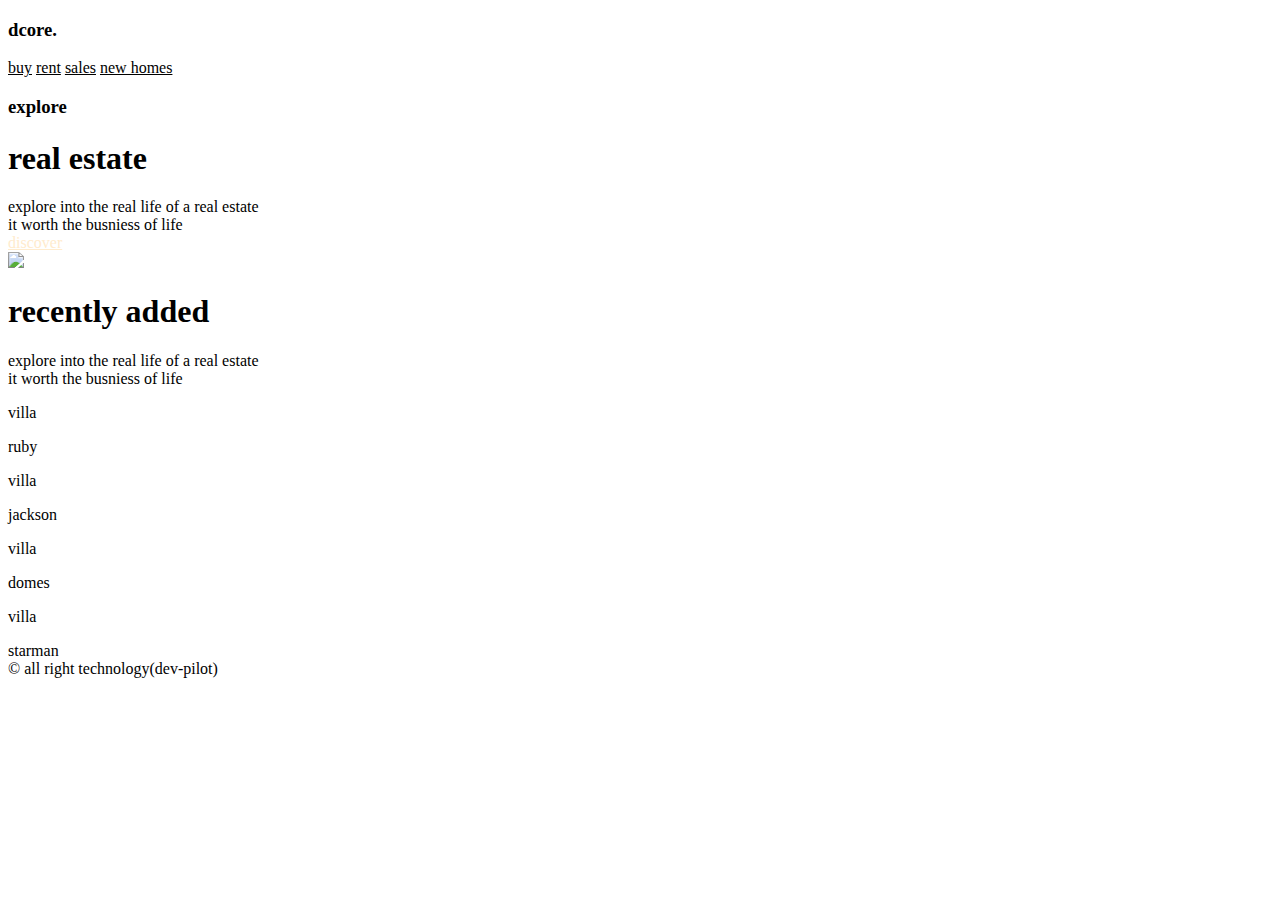
==== index.html @ 72d461f4 "add new page" ====
<!DOCTYPE html>
<html lang="en">
<head>
    <meta charset="UTF-8">
    <meta name="viewport" content="width=device-width, initial-scale=1.0">
    <script src="https://kit.fontawesome.com/c6417e4be2.js" crossorigin="anonymous"></script>
    <link rel="stylesheet" href="assets/css/style.css">
    <title>Document</title>
</head>
<body>
    <div class="grid-container">
        <div class="grid-item item-1">
            <div class="item side-1"><h3>dcore.</h3></div>
            <div class="item side-2">
                <a href="#" style="color: black;">buy</a>
                <a href="#" style="color: black;">rent</a>
                <a href="#" style="color: black;"><span>sales</span></a>
                <a href="#" style="color: black;">new homes</a>
            </div>
                <div class="side-3">
                    <h3>explore</h3>
                    <h1>real estate</h1>
                    <span>explore into the real life of a real estate </span><br  />
                    <span>it worth the busniess of life</span>
                </div> 
                <a href="#" class="btn" style="color: blanchedalmond;">discover</a>
        </div>
        <div class="grid-item item-2">
            <img src="assets/images/img1.jfif" >
        </div>
        <div class="grid-item item-3">
           <div class="dot"></div>
        </div>    
    </div>
    <div class="down">
        <h1>recently added</h1>
        <span>explore into the real life of a real estate </span><br  />
        <span>it worth the busniess of life</span>
    </div>
        <div class="grid-flex">
           <div class="flex">
            <div class="grid fx-1"  style=" background-image: url(assets/images/img6.jfif);"><p>villa</p> ruby</div>
            <div class="grid fx-2"  style=" background-image: url(assets/images/img2.jfif);"><p>villa</p>  jackson</div>
            <div class="grid fx-3"  style=" background-image: url(assets/images/img5.jfif);"><p>villa</p> domes</div>
            <div class="grid fx-4"  style=" background-image: url(assets/images/img10.jfif);"><p>villa</p>  starman</div>
           </div>
        </div>
        <div class="copy">&copy all right technology(dev-pilot)</div>
    </div>
        
</body>
</html>
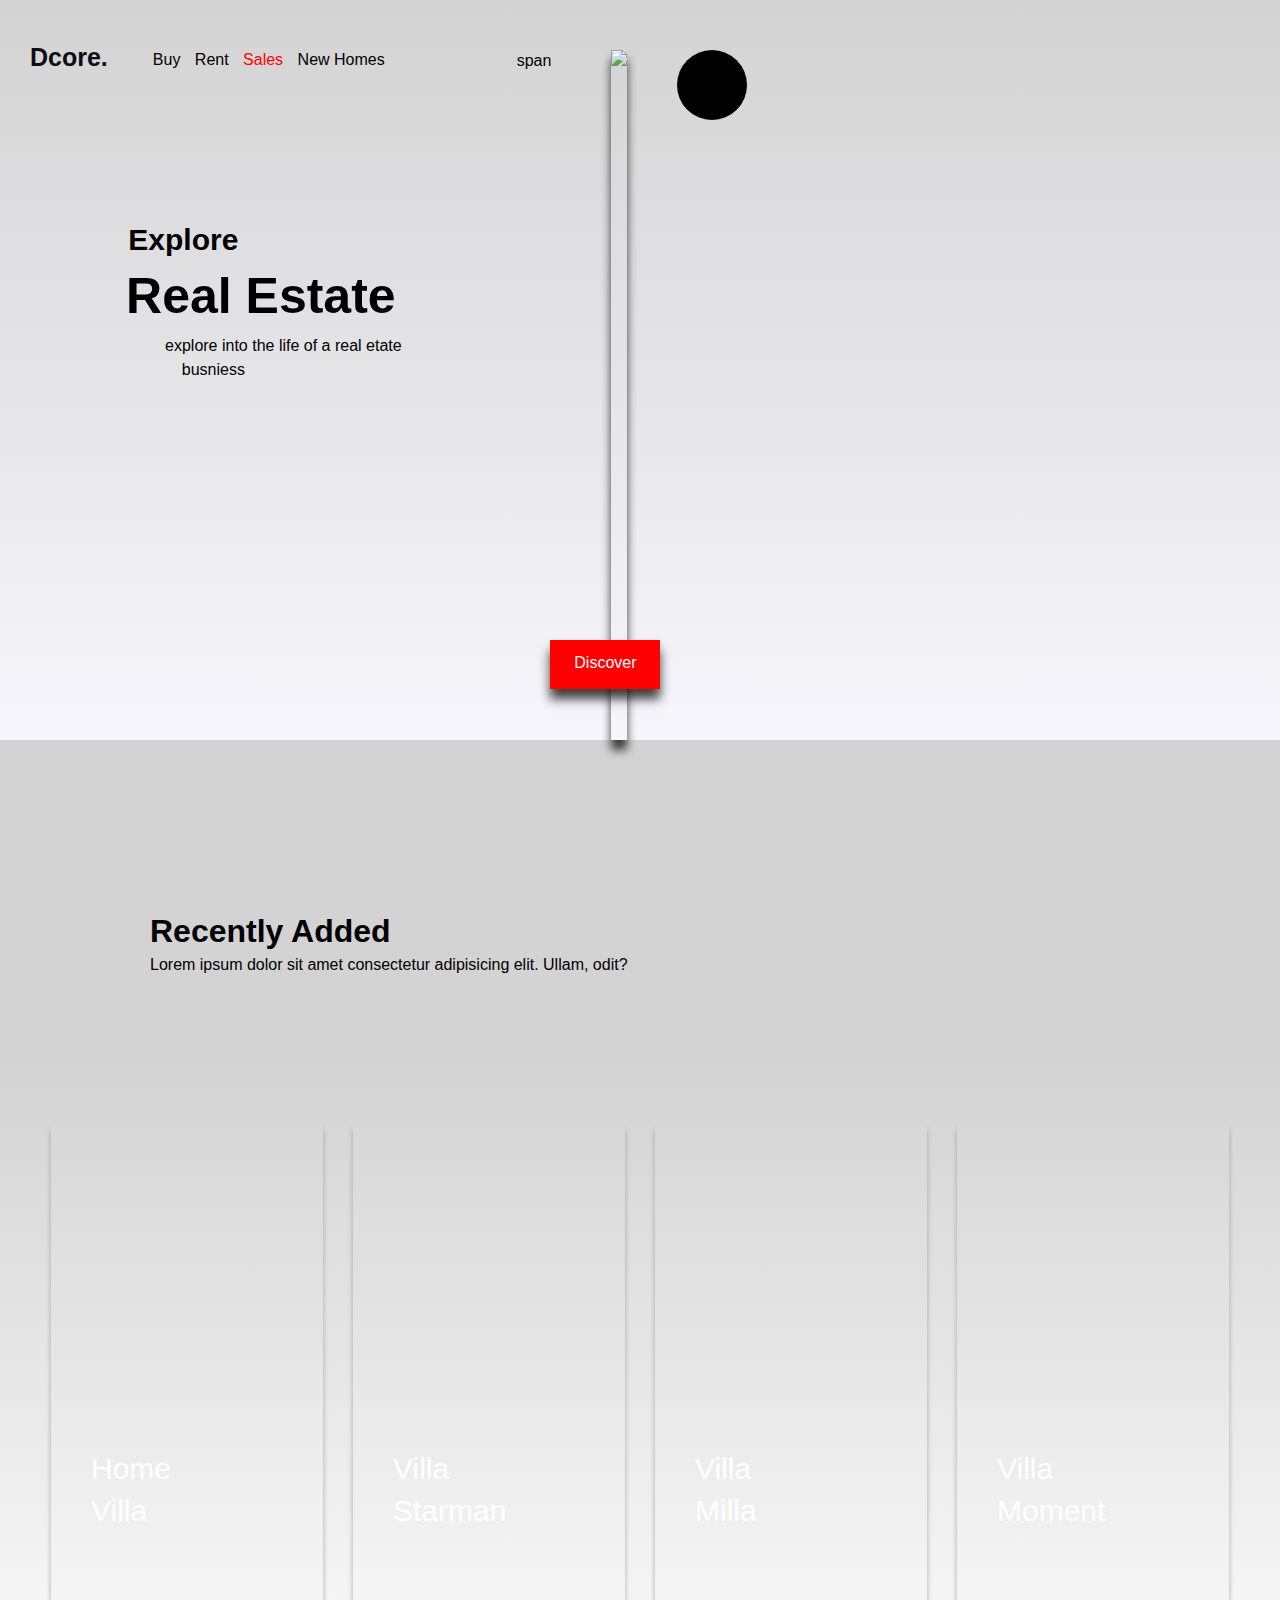
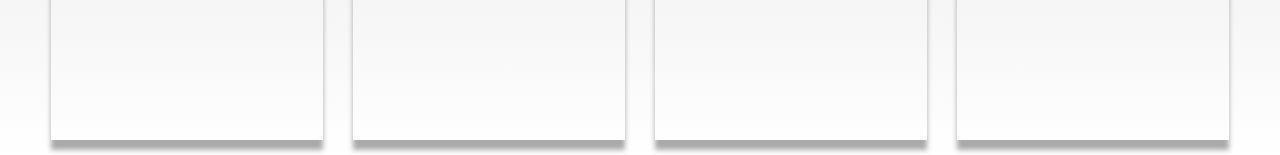
==== commit e660d1b5: "add a page" ====
--- a/index.html
+++ b/index.html
@@ -5,48 +5,51 @@
     <meta name="viewport" content="width=device-width, initial-scale=1.0">
     <script src="https://kit.fontawesome.com/c6417e4be2.js" crossorigin="anonymous"></script>
     <link rel="stylesheet" href="assets/css/style.css">
-    <title>Document</title>
+    <title>real estate agent</title>
 </head>
 <body>
     <div class="grid-container">
         <div class="grid-item item-1">
-            <div class="item side-1"><h3>dcore.</h3></div>
-            <div class="item side-2">
-                <a href="#" style="color: black;">buy</a>
-                <a href="#" style="color: black;">rent</a>
-                <a href="#" style="color: black;"><span>sales</span></a>
-                <a href="#" style="color: black;">new homes</a>
-            </div>
-                <div class="side-3">
-                    <h3>explore</h3>
-                    <h1>real estate</h1>
-                    <span>explore into the real life of a real estate </span><br  />
-                    <span>it worth the busniess of life</span>
-                </div> 
-                <a href="#" class="btn" style="color: blanchedalmond;">discover</a>
+            <nav class="nav">
+              
+            
+                <label for="" class="logo">Dcore.</label>
+                <input type="checkbox" id="check">
+                <label for="check" class="checkbtn">&#9776</label>
+                <ul>
+                    <li><a href="#">Buy</a></li>
+                    <li><a href="#">Rent</a></li>
+                    <li><a href="#"><span style="color: red;">sales</span></a></li>
+                    <li><a href="#">New Homes</a></li>
+                    <li><a href="#" class="dis">discover</a></li>
+                </ul>
+            </nav>
+            <section class="header">
+                <h3>explore</h3>
+                <h1>real estate</h1>
+                <span>explore into the life of a real etate busniess</span>
+            
+            </section>
+        
         </div>
+        
         <div class="grid-item item-2">
-            <img src="assets/images/img1.jfif" >
+            <div class="icon">span</div>
+            <img src="assets/images/img1.jfif" class="img">
+            <div class="dot"></div>
         </div>
-        <div class="grid-item item-3">
-           <div class="dot"></div>
-        </div>    
+       
     </div>
-    <div class="down">
+    <div class="btn">discover</div>
+    <div class="second-header">
         <h1>recently added</h1>
-        <span>explore into the real life of a real estate </span><br  />
-        <span>it worth the busniess of life</span>
+        <span>Lorem ipsum dolor sit amet consectetur adipisicing elit. Ullam, odit?</span>
     </div>
-        <div class="grid-flex">
-           <div class="flex">
-            <div class="grid fx-1"  style=" background-image: url(assets/images/img6.jfif);"><p>villa</p> ruby</div>
-            <div class="grid fx-2"  style=" background-image: url(assets/images/img2.jfif);"><p>villa</p>  jackson</div>
-            <div class="grid fx-3"  style=" background-image: url(assets/images/img5.jfif);"><p>villa</p> domes</div>
-            <div class="grid fx-4"  style=" background-image: url(assets/images/img10.jfif);"><p>villa</p>  starman</div>
-           </div>
-        </div>
-        <div class="copy">&copy all right technology(dev-pilot)</div>
+    <div class="flex-container">
+        <div class="flexbox fx-1"><p>home</p><span>villa</span></div>
+        <div class="flexbox fx-2"><p>villa</p><span>starman</span></div>
+        <div class="flexbox fx-3"><p>villa</p><span>milla</span></div>
+        <div class="flexbox fx-4"><p>villa</p><span>moment</span></div>
     </div>
-        
 </body>
 </html>--- a/assets/css/style.css
+++ b/assets/css/style.css
@@ -0,0 +1,468 @@
+*{
+    box-sizing: 0;
+    margin: 0;
+    padding: 0;
+}
+
+body{
+    max-width: 100%;
+    font-family: sans-serif;
+    line-height: 1.4;
+    background-color: lightgray;  
+}
+
+.grid-container{
+    display: grid;
+    grid-template-columns: 1fr 2fr;
+    width: 100%;
+    height: 100%;
+    background-color: lightgray;
+    background-image: linear-gradient(lightgray, rgb(246, 246, 252));
+}
+.grid-item{
+    margin-top: 20px;
+    height: 80vh;
+}
+
+.item-1 .nav{
+    display: flex;
+    height: 80px;
+    width: 100%;
+}
+.item-1 .nav .logo{
+    font-size: 25px;
+    padding: 0 30px;
+    line-height: 1.4;
+    font-weight: bold;
+    color: rgb(13, 13, 19);
+    margin-top: 20px;
+}
+
+.item-1 .nav ul{
+    margin: 0 5px 0 10px;
+}
+
+.item-1 .nav ul li{
+    display: inline-block;
+    line-height: 80px;
+    margin: 0px 0px;
+}
+
+.item-1 .nav ul li a{ 
+    color: black;
+    padding: 5px 5px;
+    border-radius: 5px;
+    text-decoration: none;
+    text-transform: capitalize;
+}
+
+.item-1 .nav .dis{
+    display: none;
+}
+a:hover{
+    background: #828283;
+    transition: .5s;
+}
+
+
+.checkbtn{
+    margin-left: 150px;
+    font-size: 25px;
+    color: white;
+    float: right;
+    cursor: pointer;
+    line-height: 80px;
+    display: none;
+}
+
+#check{
+    display:none;
+}
+.header{
+    margin: auto;
+    text-align: center;
+    margin-top: 120px;
+}
+.header h3{
+    margin-right: 60px;
+    font-size: 30px;
+    line-height: 1.3;
+    text-transform: capitalize;
+}
+.header h1{
+    font-size: 50px;
+    line-height: 1.5;
+    text-transform: capitalize;
+    margin-left: 95px;
+}
+
+.header span{
+    line-height: 1.5;
+    margin-left: 140px;
+}
+.item-2{
+    display: flex;
+    
+}
+.icon{
+    margin-top: 30px;
+    margin-left: 90px;
+}
+
+.item-2 img{
+    margin-top: 30px;
+    margin-left: 60px;
+    box-shadow: 0 10px 10px rgba(17, 17, 16, 0.8);   
+}
+
+.dot{
+    margin-top: 30px;
+    margin-left: 50px;
+    background-color: black;
+    background-image: url(../images/img10.jfif);
+    border-radius: 50%;
+    width: 70px;
+    height: 70px;
+}
+
+.btn{
+    background-color: red;
+    box-shadow: 0 10px 10px rgba(17, 17, 16, 0.8);
+    padding: 12px 10px;
+    text-transform: capitalize;
+    text-align: center;
+    width: 90px;
+    height: 25px;
+    color: white;
+    position: relative;
+    margin-top: -100px;
+    margin-left: 43%;
+}
+
+.second-header{
+    width: 100%;
+    height: 50%;
+    margin-top: 220px;
+    margin-left: 150px;
+}
+
+.second-header h1{
+    text-transform: capitalize;
+}
+
+.second-header span{
+    line-height: 1.4;
+}
+
+.flex-container{
+    display: flex;
+    flex-flow: row wrap;
+    justify-content: center;
+    background-color: lightgray;
+    background-image: linear-gradient(lightgray, white);
+    margin-top: 80px;
+}
+
+.flexbox{
+    width: 15%;
+    height: 60vh;
+    background-color: blue;
+    color: #fff;
+    padding: 40px;
+    margin: 15px;
+    margin-top: 5%;
+    font-size: 30px;
+    text-transform: capitalize;
+    box-shadow: 0 10px 5px rgba(161, 161, 161, 0.9);
+}
+
+.flexbox p{
+    margin-top: 150%;
+}
+
+.fx-1{
+    background: url(../images/img5.jfif) no-repeat center center/cover;    
+}
+
+.fx-2{
+    background: url(../images/img6.jfif) no-repeat center center/cover;
+}
+
+.fx-3{
+    background: url(../images/img7.jfif) no-repeat center center/cover;
+}
+.fx-4{
+    background: url(../images/img10.jfif) no-repeat center center/cover;
+}
+
+
+@media (max-width: 952px){
+    .grid-container{
+        grid-template-columns: 45% 55%;
+    }
+    .item-1 .nav .logo{
+        font-size: 25px;
+      padding: 0 10px;
+    }
+    
+    .item-1 .nav ul li a{ 
+        padding: 2px 2px;
+        margin-left: 5px;
+
+    }
+    .header h3{
+        margin-right: 105px;
+    }
+    .header h1{
+        font-size: 50px;
+        line-height: 1.5;
+        text-transform: capitalize;
+        margin-left: 40px;
+    }
+
+    .header span{
+        line-height: 1.5;
+        margin-left: 70px;
+    }
+    
+    .item-2 img{
+        margin-top: 30px;
+        margin-left: 20px;
+    }
+
+    .item-1 .nav ul li{
+     margin-left: 3px;
+    }
+    .icon{
+        margin-top: 30px;
+        margin-left: 30px;
+    }
+
+    .btn{
+        margin-top: -60px;
+        margin-left: 48%;
+    }
+    .flex-container{
+        display: flex;
+        flex-flow: row wrap;
+        width: 120%;
+    }
+    .flexbox{
+        width: 15%;
+        height: 60vh;
+        color: #fff;
+        padding: 20px;
+        margin: 15px;
+        margin-top: 0;
+    }
+}
+ 
+@media (max-width: 860px){
+    .grid-container{
+        grid-template-columns: 40% 60%;
+    }
+    .item-1 .nav ul{
+        margin: 0;
+    }
+    .item-1 .nav ul li{
+        display: inline-block;
+        margin: 0;
+    }
+
+    .item-1 .nav .logo{
+        font-size: 25px;
+        padding: 0 10px;
+    }
+    
+    .item-1 .nav ul li a{ 
+        padding: 2px 2px;
+        line-height: 20px;
+
+    } 
+    .checkbtn{
+        text-align: center;
+        display: block;
+        font-size: 40px;
+        color: #000;
+        height: 70px;
+        width: 70px;
+        margin-left: 100px;
+        margin-top: 5px;
+        
+    }
+
+     ul{
+        margin-left: -10px;
+        position: absolute;
+        width: 114%;
+        height: 90vh;
+        background: #9ea2a7;
+        top: 85px;
+        left: -120%;
+        text-align: center;
+        transition: all .5s;
+    }
+
+    .item-1 .nav .dis{
+        display: inline-block;
+    }
+
+    .item-1 .nav ul li{
+        display: block;
+        line-height: 90px;
+    }
+
+    .item-1 .nav ul li a{
+        font-size: 20px;
+    }
+
+    #check:checked ~ ul {
+        left: 0;
+          
+    }
+    .header{
+    margin: auto;
+    text-align: center;
+    margin-top: 80px;
+}
+    .header h3{
+        margin-right: 20px;
+        font-size: 25px;
+}
+    .header h1{                                      
+    margin-left: 10px;
+}
+
+.header span{
+    line-height: 1.5;
+    margin-left: -30px;
+}
+.dot{
+    display: none;
+}
+
+.btn{
+    display: none;
+}
+
+    
+.flex-container{
+    display: flex;
+    flex-flow: column wrap;
+    justify-content: center;
+}
+
+    .flexbox{
+        width: 90%;
+        height: 60vh;
+        background-color: blue;
+        color: #fff;
+        padding: 20px;
+        margin: 15px;
+        margin-top: 5%;
+    }
+
+    
+.flexbox p{
+    margin-top: 30%;
+}
+}
+@media (max-width: 480px){
+    .grid-container{
+        grid-template-columns: repeat(1, 1fr);
+        text-align: center;
+        width: 120%;
+    }
+    .item-1 .nav .logo{
+        font-size: 25px;
+        padding: 0 25px;
+    }
+    .checkbtn{
+        text-align: center;
+        display: block;
+        font-size: 35px;
+        height: 70px;
+        width: 70px;
+        margin-left: 180px;
+        margin-top: 3px;
+        
+    }
+
+     ul{
+        margin-left: -10px;
+        position: absolute;
+        width: 110%;
+        height: 90vh;
+        background: #9ea2a7;
+        top: 105px;
+        left: -110%;
+        text-align: center;
+        transition: all .5s;
+    }
+
+    .item-1 .nav .dis{
+        display: inline-block;
+    }
+
+    .item-1 .nav ul li{
+        display: block;
+    }
+
+    .item-1 .nav ul li a{
+        font-size: 20px;
+    }
+
+    #check:checked ~ ul {
+        left: 0;
+          
+    }
+
+    .header h3{
+        margin: auto;
+        font-size: 20px;
+    }
+
+    .header h1{
+       font-size: 40px;
+        margin: auto;
+    }
+
+    .item-2{
+        display: none;
+    }
+
+    
+    .btn{
+         display: none;
+    }
+
+    
+    .second-header{
+        width: 100%;
+        height: 50%;
+        margin-top: 40px;
+        margin-left: 50px;
+    }
+
+
+    .flex-container{
+        display: flex;
+        flex-flow: column wrap;
+        align-items: center;
+        justify-content: center;
+    }
+    
+    .flexbox{
+        width: 80%;
+        height: 60vh;
+        background-color: blue;
+        color: #fff;
+        padding: 20px;
+        margin: 15px;
+        margin-top: 5%;
+    }
+
+    .flexbox p{
+        margin-top: 50%;
+    }
+}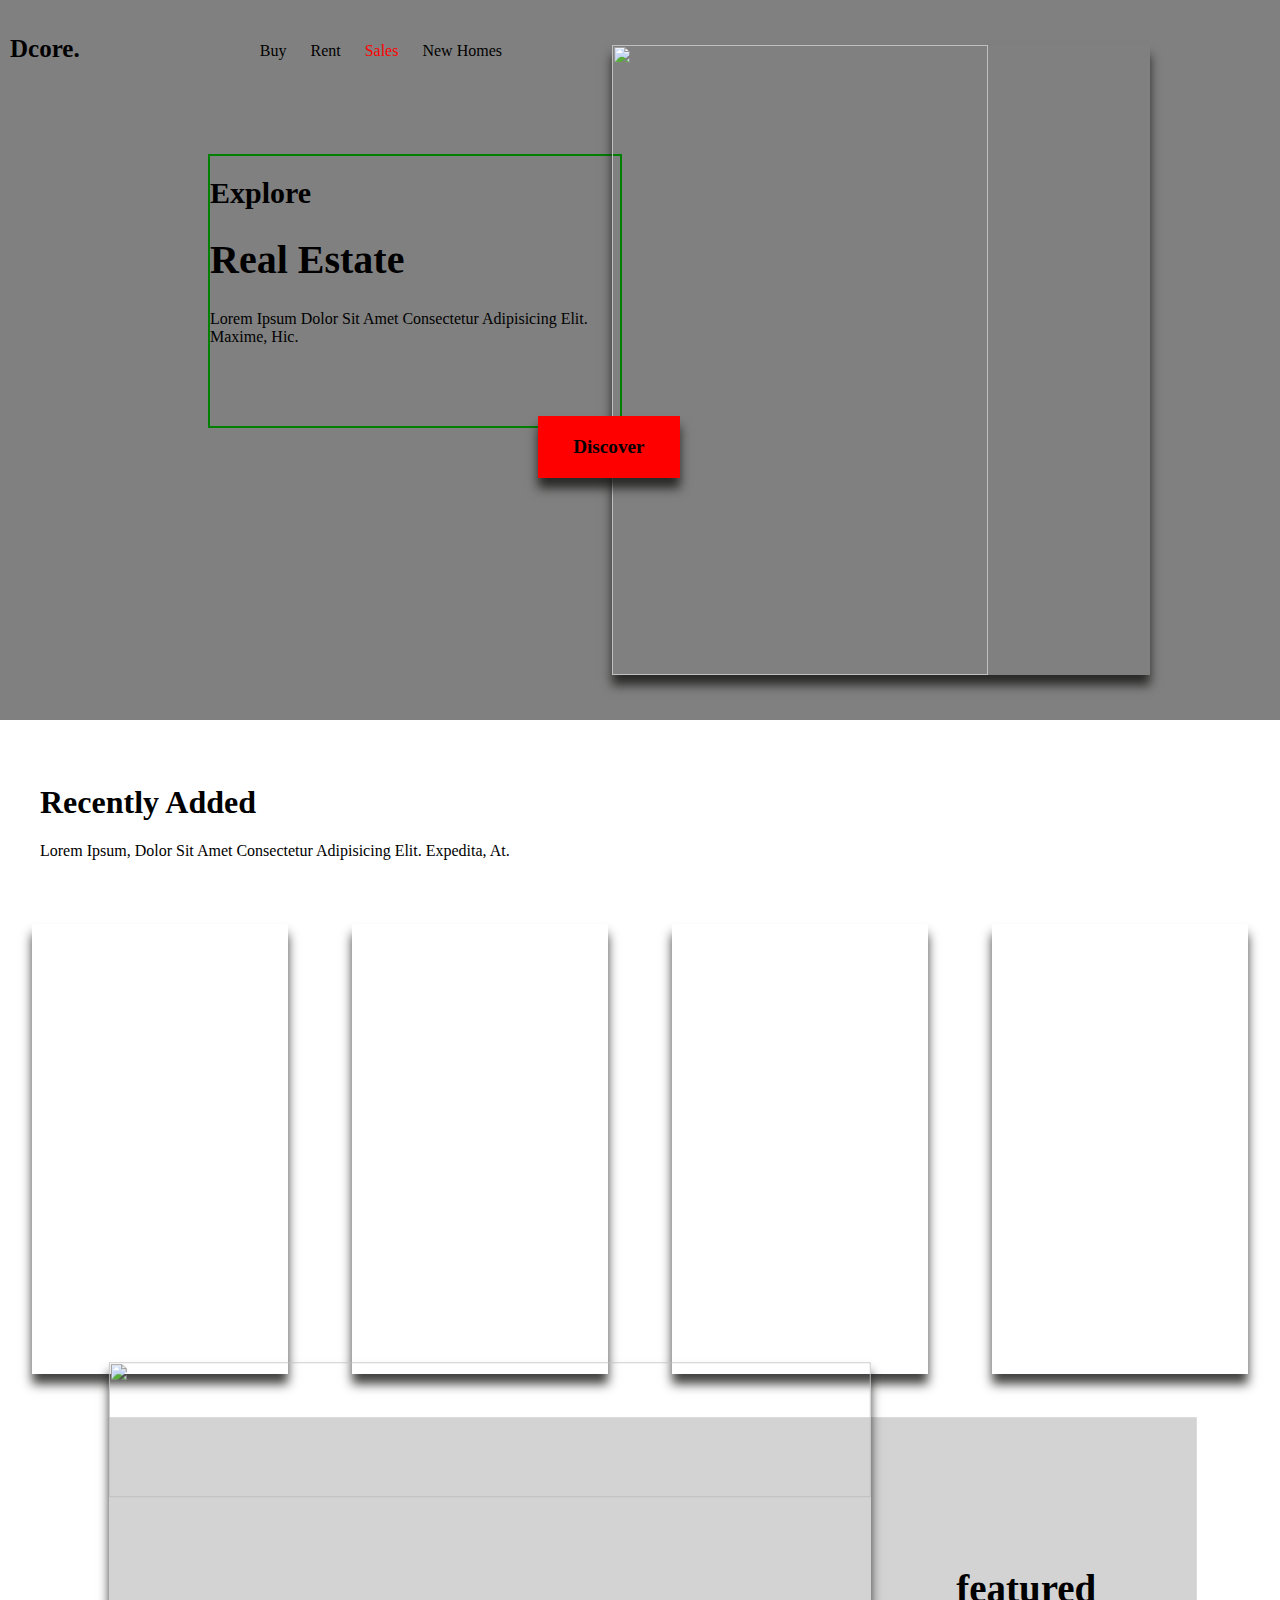
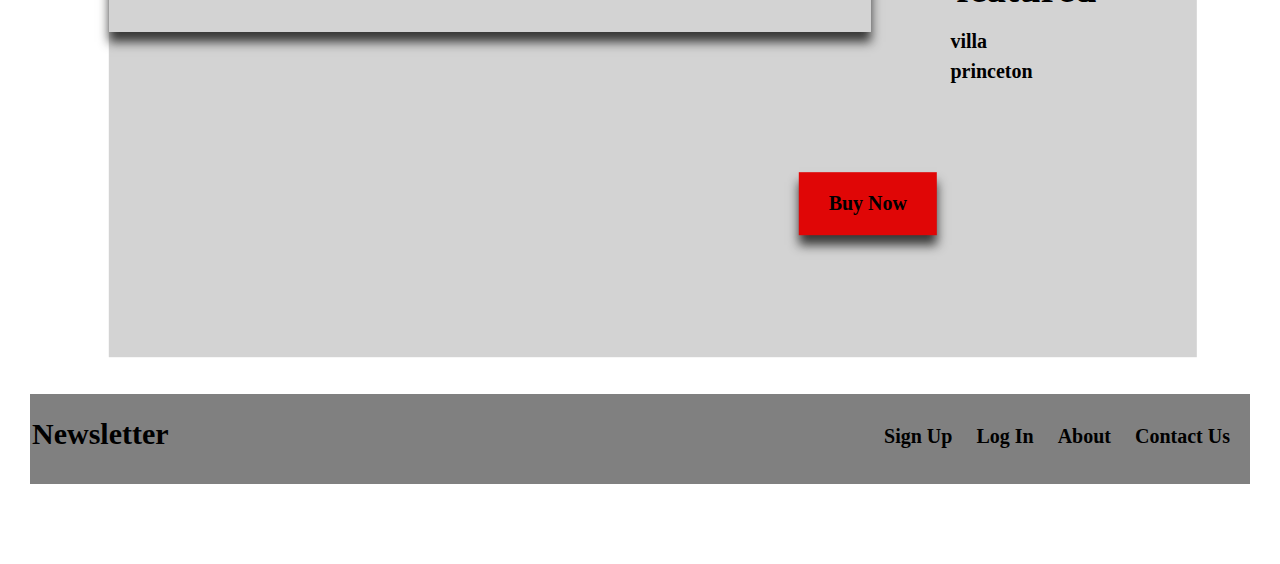
==== commit f6889d99: "i commit" ====
--- a/index.html
+++ b/index.html
@@ -5,51 +5,65 @@
     <meta name="viewport" content="width=device-width, initial-scale=1.0">
     <script src="https://kit.fontawesome.com/c6417e4be2.js" crossorigin="anonymous"></script>
     <link rel="stylesheet" href="assets/css/style.css">
+    <script src="https://kit.fontawesome.com/a076d05399.js"></script>
     <title>real estate agent</title>
 </head>
 <body>
     <div class="grid-container">
-        <div class="grid-item item-1">
-            <nav class="nav">
-              
-            
-                <label for="" class="logo">Dcore.</label>
-                <input type="checkbox" id="check">
-                <label for="check" class="checkbtn">&#9776</label>
-                <ul>
-                    <li><a href="#">Buy</a></li>
-                    <li><a href="#">Rent</a></li>
-                    <li><a href="#"><span style="color: red;">sales</span></a></li>
-                    <li><a href="#">New Homes</a></li>
-                    <li><a href="#" class="dis">discover</a></li>
+        <div class="grid item-1">
+            <div class="sub"><h3>Dcore.</h3>
+                <input type="checkbox" class="menu-btn" id="menu-btn">
+                <label for="menu-btn" class="menu-icon"><span class="nav"></span></label>
+                <ul class="menu">
+                    <li><a href="#">buy</a></li>
+                    <li><a href="#">rent</a></li>
+                    <li><a href="#" style="color: red;">sales</a></li>
+                    <li><a href="#">new homes</a></li>
                 </ul>
-            </nav>
-            <section class="header">
-                <h3>explore</h3>
-                <h1>real estate</h1>
-                <span>explore into the life of a real etate busniess</span>
-            
-            </section>
-        
+            </div>
+            <header class="head">
+                <h1 style="font-size: 30px;">Explore</h1>
+                 <h1 style="font-size: 40px;">real estate</h1>
+                <p>Lorem ipsum dolor sit amet consectetur adipisicing elit. Maxime, hic.</p>
+                <div class="btn">discover</div>
+            </header>
         </div>
-        
-        <div class="grid-item item-2">
-            <div class="icon">span</div>
-            <img src="assets/images/img1.jfif" class="img">
+        <div class="grid item-2">
+            <div class=""></div>
+            <img src="assets/images/img2.jfif" alt="">
             <div class="dot"></div>
         </div>
-       
     </div>
-    <div class="btn">discover</div>
     <div class="second-header">
-        <h1>recently added</h1>
-        <span>Lorem ipsum dolor sit amet consectetur adipisicing elit. Ullam, odit?</span>
+        <div class="sub-head">
+            <h1>recently added</h1>
+            <p>Lorem ipsum, dolor sit amet consectetur adipisicing elit. Expedita, at.</p>
+        </div>
+        <div class="grid-item">      
+        <div class="flex item-A"><p>home villa</p></div>
+        <div class="flex item-B"><p>villa starman</p></div>
+        <div class="flex item-C"><p>villa milla</p></div>
+        <div class="flex item-D"><p>villa moment</p></div>
+        </div>
     </div>
-    <div class="flex-container">
-        <div class="flexbox fx-1"><p>home</p><span>villa</span></div>
-        <div class="flexbox fx-2"><p>villa</p><span>starman</span></div>
-        <div class="flexbox fx-3"><p>villa</p><span>milla</span></div>
-        <div class="flexbox fx-4"><p>villa</p><span>moment</span></div>
+    <div class="third-header">
+        <img src="assets/images/img6.jfif" alt="">
+        <div class="text">
+            <h1>featured</h1>
+            <p>villa princeton</p>
+            <div class="link">buy now</div>
+        </div>
+    
     </div>
+    <div class="forth-header">
+        <h1>newsletter</h1>
+        <div class="sub-forth">
+            <p><a href="signup.html">sign up</a></p>
+            <p><a href="#">log in</a></p>
+            <p><a href="#">about</a></p>
+            <p><a href="#">contact us</a></p>
+        </div>
+    </div>
+
 </body>
 </html>--- a/assets/css/style.css
+++ b/assets/css/style.css
@@ -1,468 +1,420 @@
-*{
-    box-sizing: 0;
+body{
     margin: 0;
     padding: 0;
 }
+.grid-container{
+    background-color: gray;
+    display: grid;
+    grid-template-columns: 40% 60%;
+    align-items: center;
+    justify-content: center;
+}
+.grid{
+    min-height: 80vh;
+}
+.item-1 .sub h3{
+    padding: 10px;
+    font-size: 25px;
+    font-weight: bold;
+    float: left;
+}
+.item-1 .sub ul{
+    float: right;
+}
+.item-1 .sub ul li{
+    list-style-type: none;
+    display: inline-block;
+    padding: 10px;
+    text-transform: capitalize;
+    line-height: 50px;
+}
+.item-1 .sub ul li a{
+    text-decoration: none;
+    color: black;
+}
+.item-1 .head{
+    border: 2px solid green;
+    overflow: visible;
+    width: 80%;
+    height: 30vh;
+    margin-top:30%;
+    margin-left: 13em;
+    text-transform: capitalize;
+}
+.item-1 .head .btn{
+    padding: 20px 20px;
+    font-weight: bold;
+    font-size: 1.2em;
+    width: 25%;
+    text-align: center;
+    background: red;
+    text-transform: capitalize;
+    margin-top: 70px;
+    margin-left: 80%;
+    position: relative;
+    transition: opacity 1s ease-in;
+    box-shadow: 0 10px 10px rgba(17, 17, 16, 0.8);
+}
+.item-1 .head .btn:hover{
+    opacity: 0.7;
+}
+.item-1 .menu-icon{
+    margin-top: 20px;
+    padding: 28px 28px;
+    position: relative;
+    float: right;
+    cursor: pointer;
+    display: none;    
+}
+.item-1 .menu-icon .nav{
+    background: #000;
+    position: relative;
+    display: none;
+    width: 25px;
+    height: 2px;
+    transition: background .2s ease-out;
+}
+.item-1 .menu-icon .nav:after,
+.item-1 .menu-icon .nav:before{
+    position: absolute;
+    content: "";
+    background: #000;
+    height: 100%;
+    width: 100%;
+    top: 5px;
+    transition: all .2s ease-out;
+}
+.item-1 .menu-icon .nav:after{
+    top: -5px;
+    transition: all .2s ease-out;
+}
+.item-1 .menu-btn{
+    display: none;
+}
+.item-2{
+    display: flex;
+    flex-wrap: column wrap;
+    align-items: none;
+}
+.item-2 .dot{
+    margin-top: 45px;
+    margin-left: 30px;
+    height: 50px;
+    width: 50px;
+    border-radius: 50%;
+    background: url(../images/img5.jfif) no-repeat center;
+}
+.item-2 .dot img{
+    
+}
+.item-2 img{
+    width: 70%;
+    height: 70vh;
+    margin-top: 45px;
+    margin-left: 100px; 
+    box-shadow: 0 10px 10px rgba(17, 17, 16, 0.8);
+}
+.second-header .sub-head{
+    margin-top: 5%;
+    margin-left: 2.5em;
+    text-transform: capitalize;
+}
+.grid-item{
+    display: grid;
+    grid-template-columns: repeat(auto-fit, minmax(200px, 1fr));
+    row-gap: 20px;
+    align-items: center;
+    justify-content: center;
+    margin-top: 5%;
+}
+.flex{
+    margin: 0 auto;
+    height: 50vh;
+    width: 80%;
+}
+.item-A{
+    background: url(../images/img2.jfif) no-repeat center center/cover;
+    box-shadow: 0 10px 10px rgba(17, 17, 16, 0.8);
+}
+.item-B{
+    background: url(../images/img1.jfif) no-repeat center/cover;
+    box-shadow: 0 10px 10px rgba(17, 17, 16, 0.8);
+}
+.item-C{
+    background: url(../images/img5.jfif) no-repeat center/cover;
+    box-shadow: 0 10px 10px rgba(17, 17, 16, 0.8);
+}
+.item-D{
+    background: url(../images/img10.jfif) no-repeat center center/cover;
+    box-shadow: 0 10px 10px rgba(17, 17, 16, 0.8);
+}
+.flex p{
+    color: #fff;        
+    font-weight: bold;
+    font-size: 2em;
+    width: 100px;
+    text-transform: capitalize;
+    transform: translate(10%, 6em);
+}
+.third-header{
+    display: grid;
+    background: lightgray;
+    grid-template-columns: 70% 30%;
+    align-items: center;
+    justify-content: center;
+    height: 60vh;
+    width: 85%;
+    transform: translate(10%,8%);
+}
+.third-header img{
+    margin-top: -50%;
+    width: 100%;
+    height: 50%;
+    box-shadow: 0 10px 10px rgba(17, 17, 16, 0.8);
+}
+.third-header .text h1{
+    font-size: 39px;
+    transform: translate(2.2em, 0px);
+}
+.third-header .text p{
+    width: 100px;
+    height: 15vh;
+    font-weight: bold;
+    font-size: 20px;
+    margin-top: -20px;
+    line-height: 30px;
+    transform: translate(4em, 9px);
+}
+.third-header .link{
+    background: rgb(224, 6, 6);
+    padding: 20px 20px;
+    text-align: center;
+    width: 30%;
+    float: right;
+    font-weight: bold;
+    text-transform: capitalize;
+    font-size: 20px;
+    cursor: pointer;
+    transform: translate(-13em, 0px);
+    box-shadow: 0 10px 10px rgba(17, 17, 16, 0.8);
 
-body{
-    max-width: 100%;
-    font-family: sans-serif;
-    line-height: 1.4;
-    background-color: lightgray;  
-}
-
-.grid-container{
-    display: grid;
-    grid-template-columns: 1fr 2fr;
-    width: 100%;
-    height: 100%;
-    background-color: lightgray;
-    background-image: linear-gradient(lightgray, rgb(246, 246, 252));
-}
-.grid-item{
-    margin-top: 20px;
-    height: 80vh;
-}
-
-.item-1 .nav{
-    display: flex;
-    height: 80px;
-    width: 100%;
-}
-.item-1 .nav .logo{
-    font-size: 25px;
-    padding: 0 30px;
-    line-height: 1.4;
-    font-weight: bold;
-    color: rgb(13, 13, 19);
-    margin-top: 20px;
-}
-
-.item-1 .nav ul{
-    margin: 0 5px 0 10px;
-}
-
-.item-1 .nav ul li{
+}
+.forth-header{
+    margin: 80px 30px;
+    height: 10vh;
+    background: gray;
+}
+.forth-header h1{
+    float: left;
+    padding: 2px 2px;
+    text-transform: capitalize;
+    font-weight: bold;
+    font-size: 30px;
+}
+.forth-header .sub-forth{
+    float: right;
+    line-height: 5px;
+    padding: 10px 10px;
+}
+.forth-header .sub-forth p{
     display: inline-block;
-    line-height: 80px;
-    margin: 0px 0px;
-}
-
-.item-1 .nav ul li a{ 
+    padding: 10px 10px;
+    text-transform: capitalize;
+    font-weight: bold;
+    font-size: 20px;
+}
+.forth-header .sub-forth p a{
+    text-decoration: none;
     color: black;
-    padding: 5px 5px;
-    border-radius: 5px;
-    text-decoration: none;
-    text-transform: capitalize;
-}
-
-.item-1 .nav .dis{
-    display: none;
-}
-a:hover{
-    background: #828283;
-    transition: .5s;
 }
 
 
-.checkbtn{
-    margin-left: 150px;
-    font-size: 25px;
-    color: white;
-    float: right;
-    cursor: pointer;
-    line-height: 80px;
-    display: none;
-}
 
-#check{
-    display:none;
-}
-.header{
-    margin: auto;
-    text-align: center;
-    margin-top: 120px;
-}
-.header h3{
-    margin-right: 60px;
-    font-size: 30px;
-    line-height: 1.3;
-    text-transform: capitalize;
-}
-.header h1{
-    font-size: 50px;
-    line-height: 1.5;
-    text-transform: capitalize;
-    margin-left: 95px;
-}
-
-.header span{
-    line-height: 1.5;
-    margin-left: 140px;
-}
-.item-2{
-    display: flex;
-    
-}
-.icon{
-    margin-top: 30px;
-    margin-left: 90px;
-}
-
-.item-2 img{
-    margin-top: 30px;
-    margin-left: 60px;
-    box-shadow: 0 10px 10px rgba(17, 17, 16, 0.8);   
-}
-
-.dot{
-    margin-top: 30px;
-    margin-left: 50px;
-    background-color: black;
-    background-image: url(../images/img10.jfif);
-    border-radius: 50%;
-    width: 70px;
-    height: 70px;
-}
-
-.btn{
-    background-color: red;
-    box-shadow: 0 10px 10px rgba(17, 17, 16, 0.8);
-    padding: 12px 10px;
-    text-transform: capitalize;
-    text-align: center;
-    width: 90px;
-    height: 25px;
-    color: white;
-    position: relative;
-    margin-top: -100px;
-    margin-left: 43%;
-}
-
-.second-header{
-    width: 100%;
-    height: 50%;
-    margin-top: 220px;
-    margin-left: 150px;
-}
-
-.second-header h1{
-    text-transform: capitalize;
-}
-
-.second-header span{
-    line-height: 1.4;
-}
-
-.flex-container{
-    display: flex;
-    flex-flow: row wrap;
-    justify-content: center;
-    background-color: lightgray;
-    background-image: linear-gradient(lightgray, white);
-    margin-top: 80px;
-}
-
-.flexbox{
-    width: 15%;
-    height: 60vh;
-    background-color: blue;
-    color: #fff;
-    padding: 40px;
-    margin: 15px;
-    margin-top: 5%;
-    font-size: 30px;
-    text-transform: capitalize;
-    box-shadow: 0 10px 5px rgba(161, 161, 161, 0.9);
-}
-
-.flexbox p{
-    margin-top: 150%;
-}
-
-.fx-1{
-    background: url(../images/img5.jfif) no-repeat center center/cover;    
-}
-
-.fx-2{
-    background: url(../images/img6.jfif) no-repeat center center/cover;
-}
-
-.fx-3{
-    background: url(../images/img7.jfif) no-repeat center center/cover;
-}
-.fx-4{
-    background: url(../images/img10.jfif) no-repeat center center/cover;
-}
-
-
-@media (max-width: 952px){
+@media (max-width: 820px){
     .grid-container{
-        grid-template-columns: 45% 55%;
-    }
-    .item-1 .nav .logo{
-        font-size: 25px;
-      padding: 0 10px;
-    }
-    
-    .item-1 .nav ul li a{ 
-        padding: 2px 2px;
-        margin-left: 5px;
-
-    }
-    .header h3{
-        margin-right: 105px;
-    }
-    .header h1{
-        font-size: 50px;
-        line-height: 1.5;
-        text-transform: capitalize;
-        margin-left: 40px;
-    }
-
-    .header span{
-        line-height: 1.5;
-        margin-left: 70px;
-    }
-    
+        display: grid;
+        grid-template-columns: 50% 50%;
+    }
+    .grid{
+        min-height: 64vh;
+    }
+    .item-1 .head{
+        width: 100%;
+        height: 30vh;
+        margin-top: 22%;
+        margin-left: 3rem;
+        text-align: center;
+        text-transform: capitalize;
+    }
+    .item-1 .sub ul li{
+        list-style-type: none;
+        display: inline-block;
+        padding: 5px;
+        text-transform: capitalize;
+        line-height: 60px;
+    }
     .item-2 img{
-        margin-top: 30px;
-        margin-left: 20px;
-    }
-
-    .item-1 .nav ul li{
-     margin-left: 3px;
-    }
-    .icon{
-        margin-top: 30px;
-        margin-left: 30px;
-    }
-
-    .btn{
-        margin-top: -60px;
-        margin-left: 48%;
-    }
-    .flex-container{
-        display: flex;
-        flex-flow: row wrap;
-        width: 120%;
-    }
-    .flexbox{
-        width: 15%;
-        height: 60vh;
-        color: #fff;
-        padding: 20px;
-        margin: 15px;
+        width: 65%;
+        height: 43vh;
+        margin-top: 45px;
+        margin-left: 100px; 
+    }
+    .item-1 .head .btn{
+        margin: 0 auto;
+        font-size: 1.2em;
+        padding: 15px 15px;
+    }
+    .item-2 .dot{
+        display: none;
+    } 
+    .third-header{
+        grid-template-columns: 60% 40%;
+        height: 50vh;
+        margin-left: 15px;
+    }
+    .third-header img{
+        height: 50vh;
         margin-top: 0;
     }
-}
- 
-@media (max-width: 860px){
+    .third-header .text{
+        margin-top: -50px;
+    }
+    .third-header .text h1{
+        width: 20px;
+    }
+    .third-header .link{
+        margin-top: -5%;
+        width: 40%;
+        text-transform: capitalize;
+        transform: translate( -10rem, 0px);
+    }
+}
+@media (max-width: 640px){
     .grid-container{
-        grid-template-columns: 40% 60%;
-    }
-    .item-1 .nav ul{
-        margin: 0;
-    }
-    .item-1 .nav ul li{
-        display: inline-block;
-        margin: 0;
-    }
-
-    .item-1 .nav .logo{
-        font-size: 25px;
-        padding: 0 10px;
-    }
-    
-    .item-1 .nav ul li a{ 
-        padding: 2px 2px;
-        line-height: 20px;
-
-    } 
-    .checkbtn{
+        background-color:;
+        display: grid;
+        grid-template-columns: repeat(1, 1fr);
+        align-items: center;
+        justify-content: center;
+    }
+    .grid{
+        min-height: 68vh;
+    }
+    .item-1 .sub ul{
+        width: 100%;
+        background: #fff;
+        display: block;
+        padding: 0;
+        list-style: none;
+        margin-top: 4.5rem;
+        overflow: hidden;
+        line-height: 10px;
         text-align: center;
+        z-index: 3;
+        position: absolute;
+    }
+    .item-1 .sub ul li{
+        outline: 1px solid black;
         display: block;
-        font-size: 40px;
-        color: #000;
-        height: 70px;
-        width: 70px;
-        margin-left: 100px;
-        margin-top: 5px;
-        
-    }
-
-     ul{
-        margin-left: -10px;
-        position: absolute;
-        width: 114%;
-        height: 90vh;
-        background: #9ea2a7;
-        top: 85px;
-        left: -120%;
+        padding: 25px;
+        line-height: 10px;
+    }
+    .item-1 .sub .menu{
+        clear: both;
+        max-height: 0;
+        transition: max-height .2s ease-out;
+    }
+    .item-1 .menu-icon{
+        display: block;
+    }
+    .item-1 .menu-icon .nav{
+        display: block;
+    }
+    .item-1 .menu-btn:checked ~.menu{
+        max-height: 480px;
+    }
+    .item-1 .menu-btn:checked ~.menu-icon .nav{
+        transform: rotate(135deg);
+    }
+    .item-1 .menu-btn:checked ~.menu-icon .nav:after,
+    .item-1 .menu-btn:checked ~.menu-icon .nav:before{
+        top: 0;
+        transform: rotate(90deg);
+    }
+    .item-1 .head{
+        width: 90%;
+        height: 30vh;
+        margin-top: 25%;
+        margin-left: 1rem;
         text-align: center;
-        transition: all .5s;
-    }
-
-    .item-1 .nav .dis{
-        display: inline-block;
-    }
-
-    .item-1 .nav ul li{
+        text-transform: capitalize;
+    }
+    .item-1 .head h3{
+        padding: 10px;
+    }
+    .item-1 .head .btn{
         display: block;
-        line-height: 90px;
-    }
-
-    .item-1 .nav ul li a{
+        padding: 15px 25px;
+        width: 25%;
+        text-align: center;
+        background: red;
+        text-transform: capitalize;
+        margin: 0 auto;
+        position: relative;
         font-size: 20px;
     }
-
-    #check:checked ~ ul {
-        left: 0;
-          
-    }
-    .header{
-    margin: auto;
-    text-align: center;
-    margin-top: 80px;
-}
-    .header h3{
-        margin-right: 20px;
-        font-size: 25px;
-}
-    .header h1{                                      
-    margin-left: 10px;
-}
-
-.header span{
-    line-height: 1.5;
-    margin-left: -30px;
-}
-.dot{
-    display: none;
-}
-
-.btn{
-    display: none;
-}
-
-    
-.flex-container{
-    display: flex;
-    flex-flow: column wrap;
-    justify-content: center;
-}
-
-    .flexbox{
-        width: 90%;
-        height: 60vh;
-        background-color: blue;
-        color: #fff;
-        padding: 20px;
-        margin: 15px;
-        margin-top: 5%;
-    }
-
-    
-.flexbox p{
-    margin-top: 30%;
-}
-}
-@media (max-width: 480px){
-    .grid-container{
-        grid-template-columns: repeat(1, 1fr);
-        text-align: center;
-        width: 120%;
-    }
-    .item-1 .nav .logo{
-        font-size: 25px;
-        padding: 0 25px;
-    }
-    .checkbtn{
-        text-align: center;
-        display: block;
-        font-size: 35px;
-        height: 70px;
-        width: 70px;
-        margin-left: 180px;
-        margin-top: 3px;
-        
-    }
-
-     ul{
-        margin-left: -10px;
-        position: absolute;
-        width: 110%;
-        height: 90vh;
-        background: #9ea2a7;
-        top: 105px;
-        left: -110%;
-        text-align: center;
-        transition: all .5s;
-    }
-
-    .item-1 .nav .dis{
-        display: inline-block;
-    }
-
-    .item-1 .nav ul li{
-        display: block;
-    }
-
-    .item-1 .nav ul li a{
-        font-size: 20px;
-    }
-
-    #check:checked ~ ul {
-        left: 0;
-          
-    }
-
-    .header h3{
-        margin: auto;
-        font-size: 20px;
-    }
-
-    .header h1{
-       font-size: 40px;
-        margin: auto;
-    }
-
     .item-2{
         display: none;
     }
-
-    
-    .btn{
-         display: none;
-    }
-
-    
-    .second-header{
-        width: 100%;
-        height: 50%;
-        margin-top: 40px;
-        margin-left: 50px;
-    }
-
-
-    .flex-container{
-        display: flex;
-        flex-flow: column wrap;
+    .third-header{
+        grid-template-columns: repeat(1, 1fr);
+        height: 100vh;
+        transform: translate(5%,5%);
+    }
+    .third-header img{
+        height: 50vh;
+        margin-top: -45px;
+    }
+    .third-header .text{
+        margin-top: -50px;
+    }
+    .third-header .text h1{
+        width: 20px;
+        border: 2px solid black;
+    }
+    .third-header .text p{
+        display: ; 
+    }
+    .third-header .link{
+        margin-top: -5%;
+        text-transform: capitalize;
+        transform: translate( -5.5rem, 0px);
+    }
+    .forth-header{
+        margin-top: ;
+    }
+    .forth-header h1{
+        margin-top: ;
+        position: relative;
+        left: 30%;
+        bottom: 10%;
+        
+    }
+    .forth-header .sub-forth{
+        display: grid;
+        border: 2px solid black;
+        grid-gap: 1   0px;
+        grid-template-columns: repeat(1, 1fr);
         align-items: center;
         justify-content: center;
-    }
-    
-    .flexbox{
-        width: 80%;
-        height: 60vh;
-        background-color: blue;
-        color: #fff;
-        padding: 20px;
-        margin: 15px;
-        margin-top: 5%;
-    }
-
-    .flexbox p{
-        margin-top: 50%;
-    }
-}+        width: 100%;
+    }
+    .forth-header .sub-forth p{
+        background:blue;
+        padding: 30px 30px;
+    }
+    .forth-header .sub-forth p a{
+        position: relative;   
+        background:;
+        padding: 30px 30px;
+    }